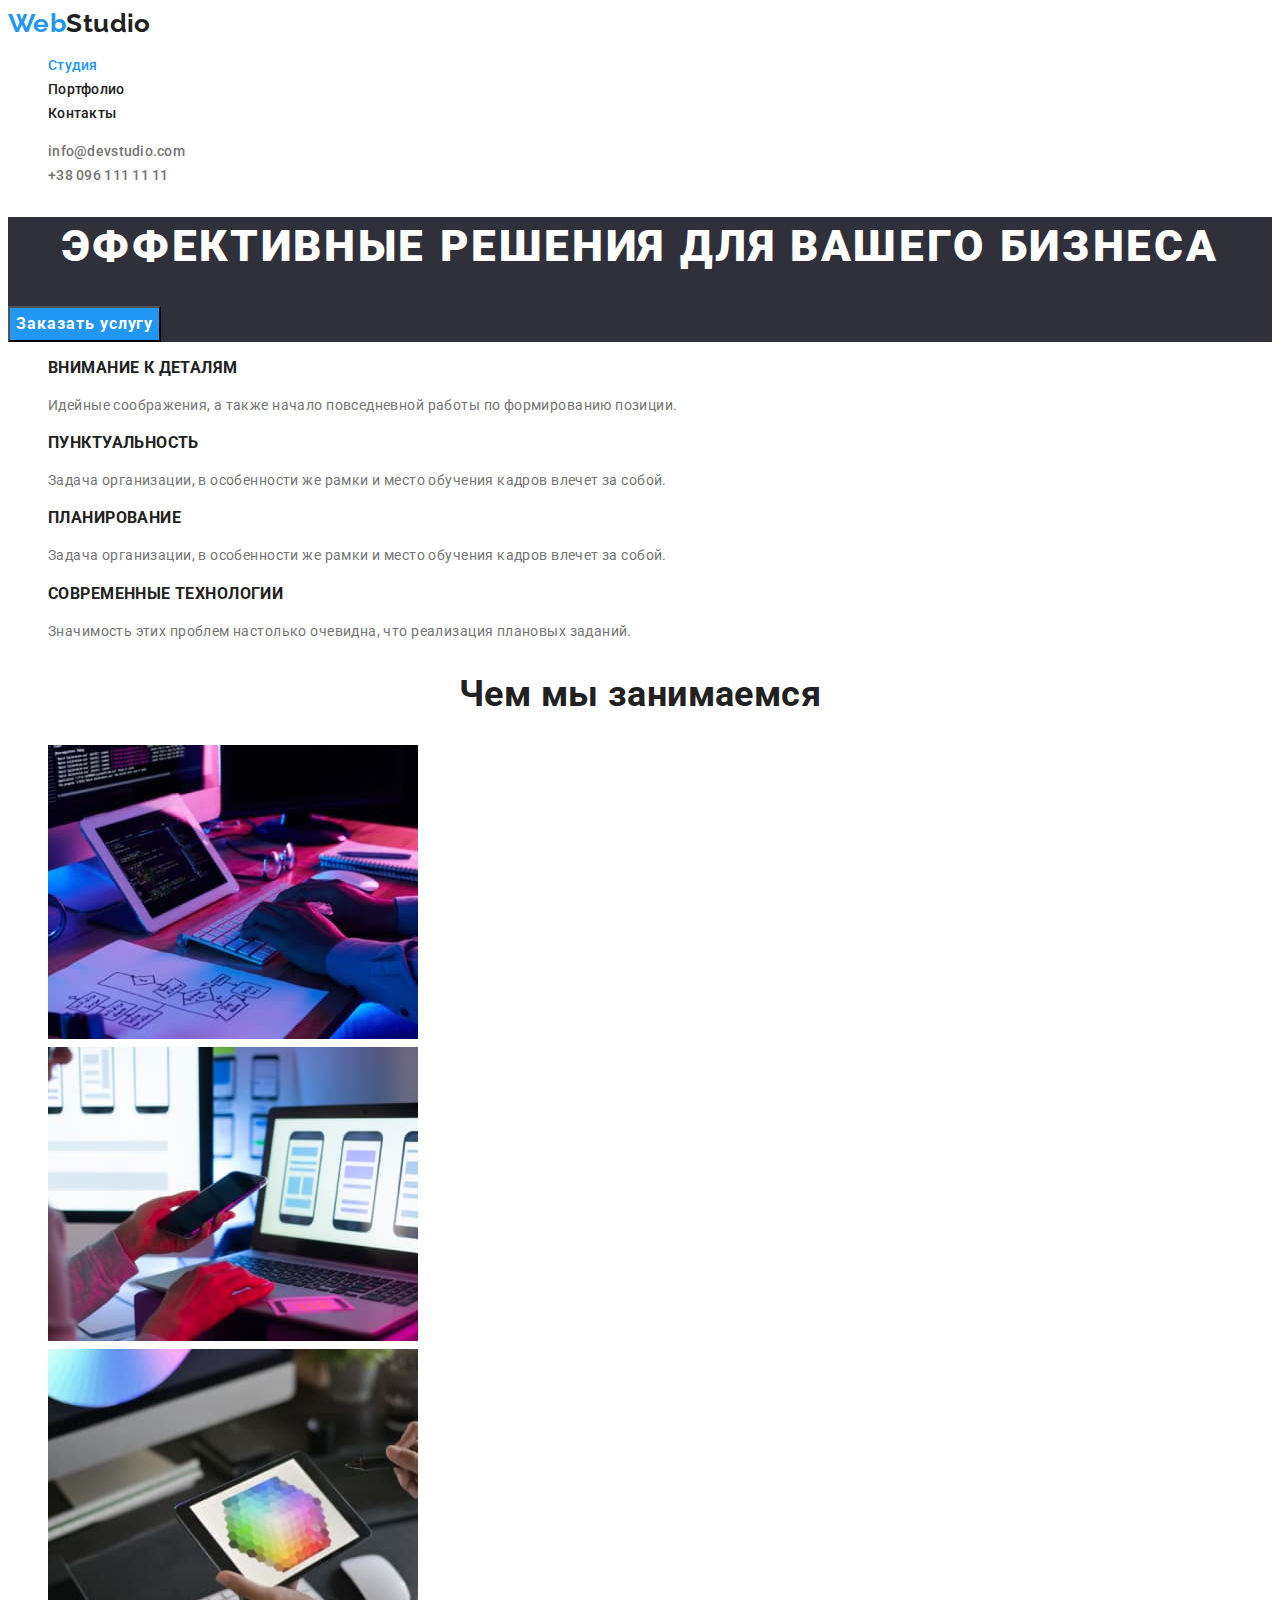
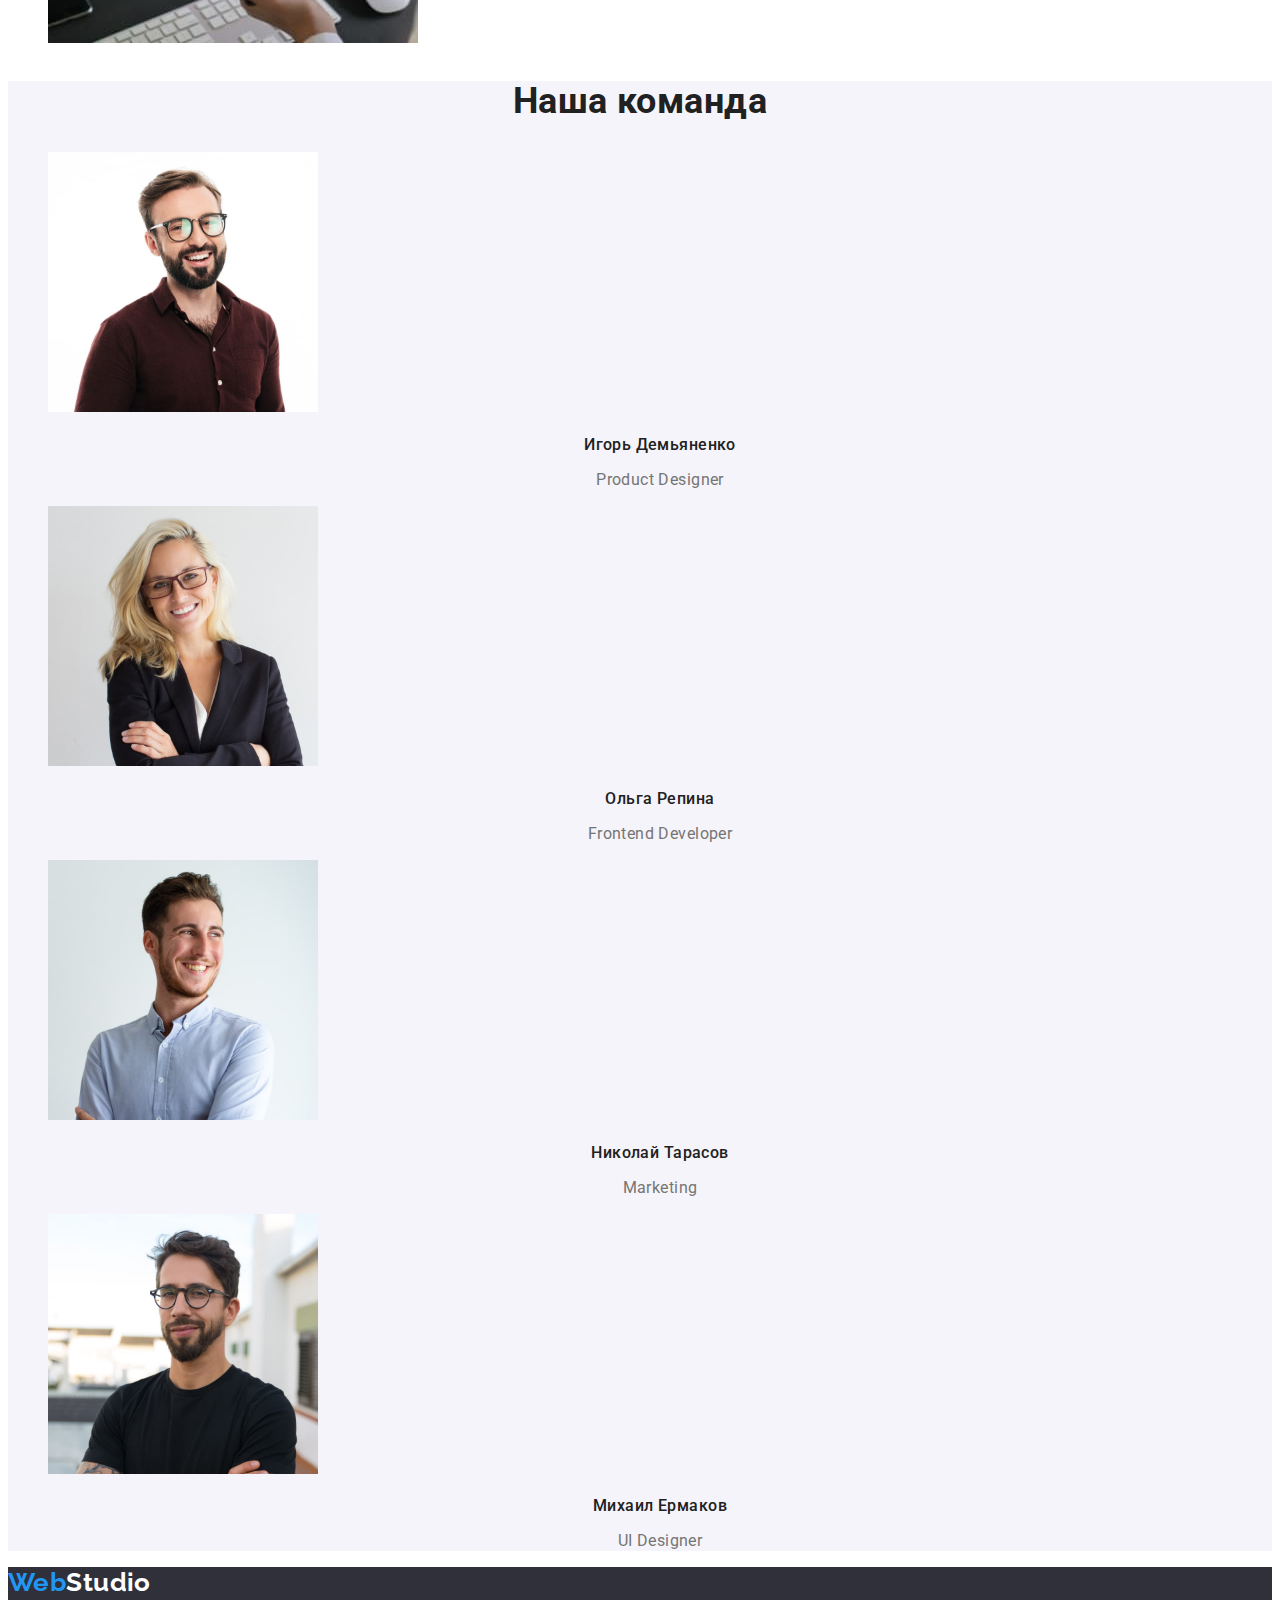
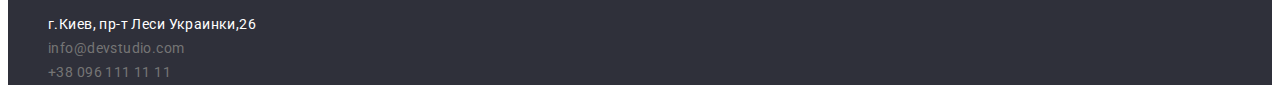
==== index.html @ a8727710 "Перенос hw2" ====
<!DOCTYPE html>
<html lang="ru">
  <head>
    <meta charset="UTF-8" />
    <meta http-equiv="X-UA-Compatible" content="IE=edge" />
    <meta name="viewport" content="width=device-width, initial-scale=1.0" />
    <title>WebStudio</title>
    <link rel="preconnect" href="https://fonts.googleapis.com">
    <link rel="preconnect" href="https://fonts.gstatic.com" crossorigin>
    <link href="https://fonts.googleapis.com/css2?family=Raleway:wght@700&family=Roboto:wght@400;500;700;900&display=swap" rel="stylesheet">
    <link rel="stylesheet" href="./css/styles.css" />

  </head>
  <body>
    <header class="header">
      <a class="link logo" href="index.html">Web<span class="header-logo">Studio</span></a>
      <nav class="header-nav">
        <ul class="list header-list">
          <li class="header-item"><a class="link header-link current" href="index.html">Студия</a></li>
          <li class="header-item"><a class="link header-link" href="portfolio.html">Портфолио</a></li>
          <li class="header-item"><a class="link header-link" href="">Контакты</a></li>
        </ul>
      </nav>
      <ul class="list contact-list">
        <li class="contact-item"><a class="link header-link" href="mailto:info@devstudio.com">info@devstudio.com</a></li>
        <li class="contact-item"><a class="link header-link" href="tel:+380961111111">+38 096 111 11 11</a></li>
      </ul>
    </header>
    <main class="main">
      <section class="service">
        <h1 class="service-title">ЭФФЕКТИВНЫЕ РЕШЕНИЯ ДЛЯ ВАШЕГО БИЗНЕСА</h1>
          <button class="service-btn" type="button">Заказать услугу</button>
      </section>
      <section class="advantage">
        <ul class="list advantage-list">
          <li class="advantage-item">
            <h3 class="advantage-title">Внимание к деталям</h3>
            <p class="advantage-dsc">
              Идейные соображения, а также начало повседневной работы по
              формированию позиции.
            </p>
          </li>
          <li class="advantage-item">
            <h3 class="advantage-title">Пунктуальность</h3>
            <p class="advantage-dsc">
              Задача организации, в особенности же рамки и место обучения кадров
              влечет за собой.
            </p>
          </li>
          <li class="advantage-item">
            <h3 class="advantage-title">Планирование</h3>
            <p class="advantage-dsc">
              Задача организации, в особенности же рамки и место обучения кадров
              влечет за собой.
            </p>
          </li>
          <li class="advantage-item">
            <h3 class="advantage-title">Современные технологии</h3>
            <p class="advantage-dsc">
              Значимость этих проблем настолько очевидна, что реализация
              плановых заданий.
            </p>
          </li>
        </ul>
      </section>
      <section class="work">
        <h2 class="main-title">Чем мы занимаемся</h2>
        <ul class="list work-list">
          <li class="work-item">
            <img src="images/work1.jpg" alt="Компьютер" width="370" height="294" />
          </li>
          <li class="work-item">
            <img src="images/work2.jpg" alt="Телефон" width="370" height="294" />
          </li>
          <li class="work-item">
            <img src="images/work3.jpg" alt="Планшет" width="370" height="294" />
          </li>
        </ul>
      </section>
      <section class="team">
        <h2 class="main-title">Наша команда</h2>
        <ul class="list team-list">
          <li class="team-item">
              <img src="images/team1.jpg" width="270" height="260" alt="Игорь Демьяненко Product Designer"/>
                <h3 class="team-name">Игорь Демьяненко</h3>
                <p class="team-position">Product Designer</p>
          </li>
          <li class="team-item">
              <img src="images/team2.jpg" width="270" height="260" alt="Ольга Репина Frontend Developer"/>
                <h3 class="team-name">Ольга Репина</h3>
                <p class="team-position">Frontend Developer</p>
          </li>
          <li class="team-item">
              <img src="images/team3.jpg" width="270" height="260" alt="Николай Тарасов Marketing"/>
                <h3 class="team-name">Николай Тарасов</h3>
                <p class="team-position">Marketing</p>
          </li>
          <li class="team-item">
              <img src="images/team4.jpg" width="270" height="260" alt="Михаил Ермаков UI Designer"/>
                <h3 class="team-name">Михаил Ермаков</h3>
                <p class="team-position">UI Designer</p>
          </li>
        </ul>
      </section>
    </main>
    <footer class="footer">
      <a class="link logo" href="index.html">Web<span class="footer-logo">Studio</span></a>
      <address>
      <ul class="list footer-list">
        <li class="footer-item"><a class="link footer-address" href="https://goo.gl/maps/YbPivX2JFZGYq7XS9" target="_blank" rel="noreferrer noopener">г.Киев, пр-т Леси Украинки,26</a></li>
        <li class="footer-item"><a class="link footer-info" href="mailto:info@devstudio.com">info@devstudio.com</a></li>
        <li class="footer-item"><a class="link footer-info" href="tel:+380961111111">+38 096 111 11 11</a></li>
      </ul>
    </address>
    </footer>
  </body>
</html>
---- css/styles.css ----
:root {
--first-color:  #212121;
--second-color: #757575;
--third-color:  #ffffff;
--accent-color: #2196F3;
--btn-hover-color: #188CE8;
--bkground-color-one: #2F303A;
--bkground-color-two: #F5F4FA;
}

body {
font-family: 'Roboto', sans-serif;
font-size: 14px;
line-height: 1.71;
letter-spacing: 0.03em;
color: var(--second-color);
}

address{
  font-style: inherit;
}

.list {
  list-style: none;
}

.link {
  text-decoration: none;
  color: inherit;
}


/*------------------------LOGO-----------------------------*/
.logo{
font-family: 'Raleway', sans-serif;
font-weight: 700;
font-size: 26px;
line-height: 1.19;
color: var(--accent-color);
}

.header-logo{
  color: var(--first-color);
}

.footer-logo {
  color: var(--third-color);
}

/*--------------------------------------------------END LOGO---------------------------------------------------*/


/*----------------------HEADER-----------------------------*/

.header-list {
  color: var(--first-color);
}

.header-link{
font-weight: 500;
line-height: 1.14;
letter-spacing: 0.02em;
}

.header-link:hover,
.header-link:focus,
.current
{
  color: var(--accent-color);
}
/*------------------------MAIN----------------------*/
.service {
  background-color: var(--bkground-color-one);
}

.service-title {
font-weight: 900;
font-size: 44px;
line-height: 1.36;
text-align: center;
letter-spacing: 0.06em;
text-transform: uppercase;
color: var(--third-color);
}

.service-btn {
font-family: inherit; 
font-weight: 700;
font-size: 16px;
line-height: 1.87;
display: flex;
align-items: center;
text-align: center;
letter-spacing: 0.06em;
color: var(--third-color);
background-color: var(--accent-color);
cursor: pointer;
}

.service-btn:hover,
.service-btn:focus {
  background-color: var(--btn-hover-color);
}

.advantage-title {
  font-weight: 700;
  line-height: 1.14;
  text-transform: uppercase;
  color: var(--first-color);
}

.main-title {
font-weight: 700;
font-size: 36px;
line-height: 1.16;
text-align: center;
color: var(--first-color);
}

.team {
  background-color: var(--bkground-color-two);
}

.team-name,
.team-position{
font-size: 16px;
line-height: 1.18;
text-align: center;
}

.team-name{
font-weight: 500;
color: var(--first-color);
}

/*------------------------------------Footer-------------------------------------------*/
.footer {
  background-color: var(--bkground-color-one);
}

.footer-info:hover,
.footer-info:focus,
.footer-address {
  color: var(--third-color);
}
/*--------------------Portfolio------------------------------*/

.portfolio-title {
  position: absolute;
  width: 1px;
  height: 1px;
  margin: -1px;
  padding: 0;
  overflow: hidden;
  border: 0;
  clip: rect(0 0 0 0)
}

.filters-btn {
font-family: inherit;
font-weight: 500;
font-size: 16px;
line-height: 1.62;
text-align: center;
letter-spacing: 0.03em;
color: var(--first-color);
background-color: var(--bkground-color-two);
cursor: pointer;
}

.filters-btn:hover,
.filters-btn:focus,
.current-filter{
  color: var(--third-color);
  background-color: var(--accent-color);
}

.example-name {
font-weight: 700;
font-size: 18px;
line-height: 2;
letter-spacing: 0.06em;
color:var(--first-color);
}

.example-type {
font-size: 16px;
line-height: 1.87;
}
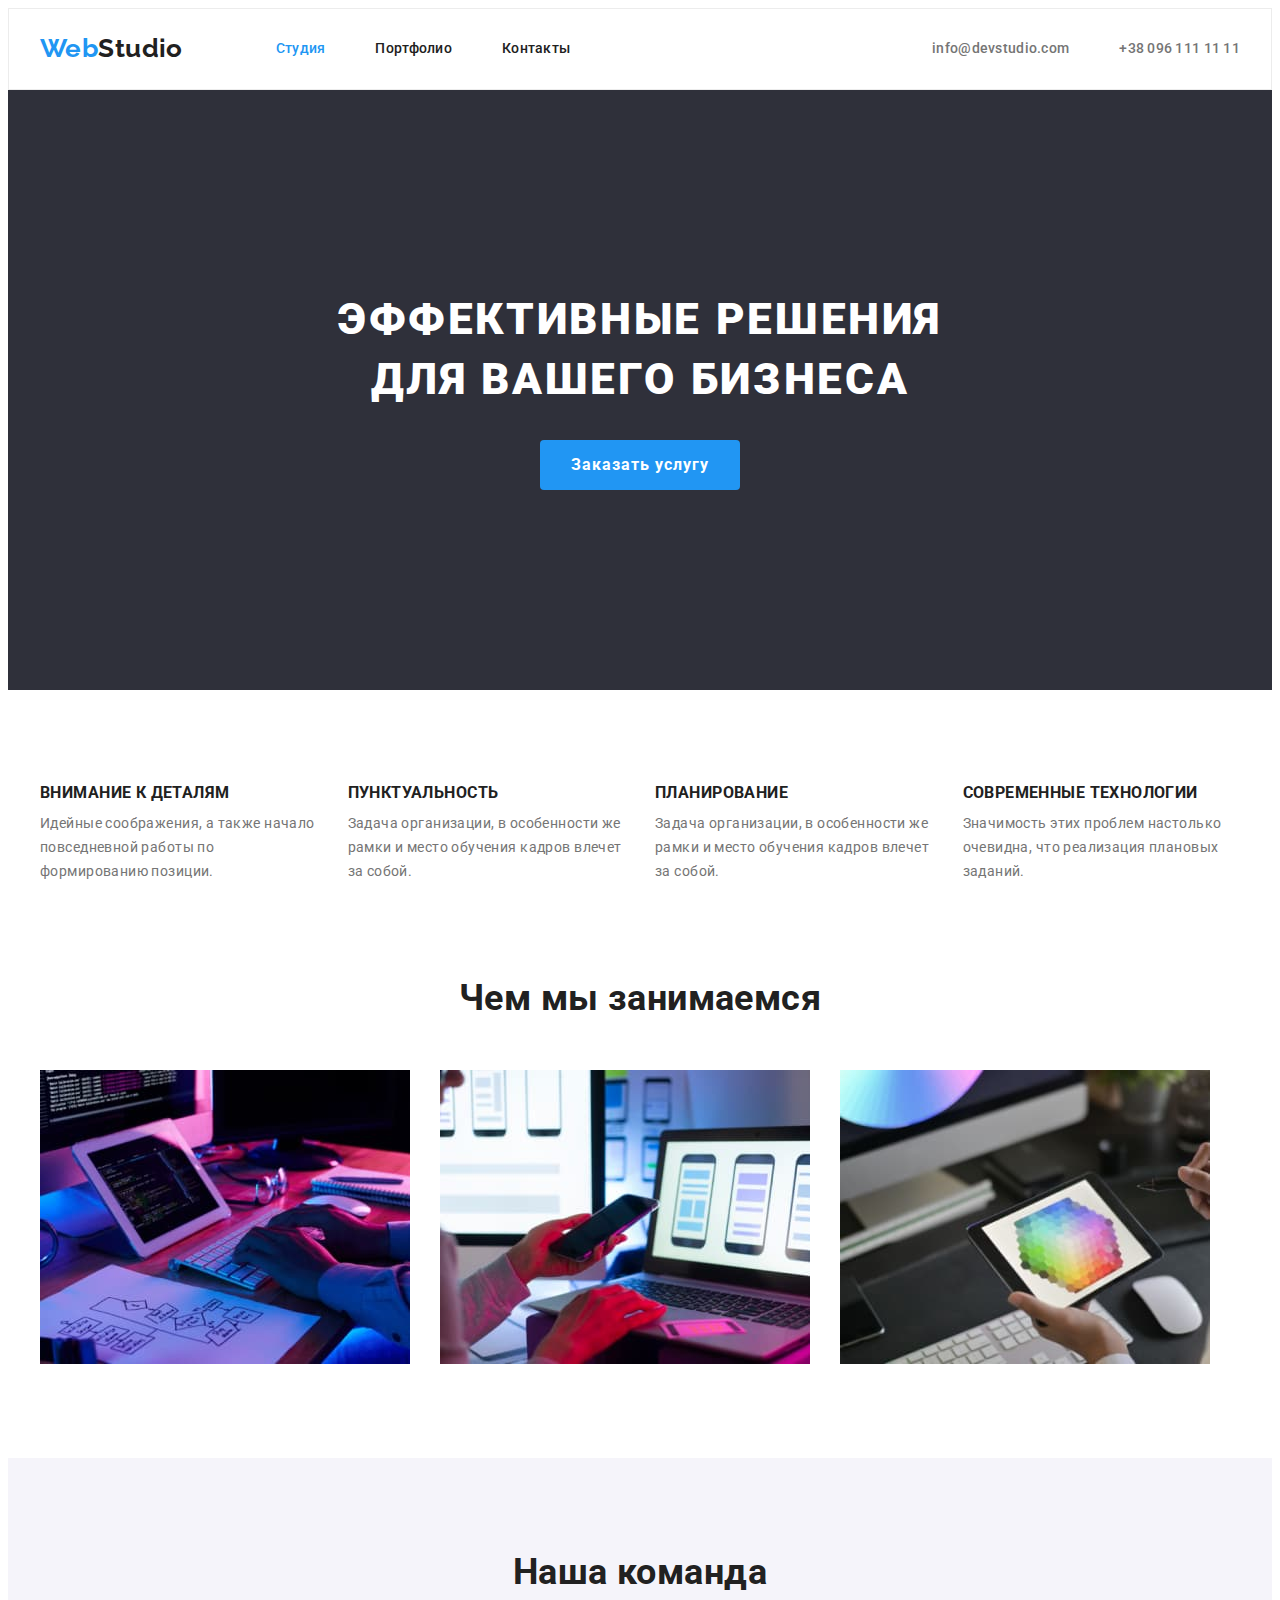
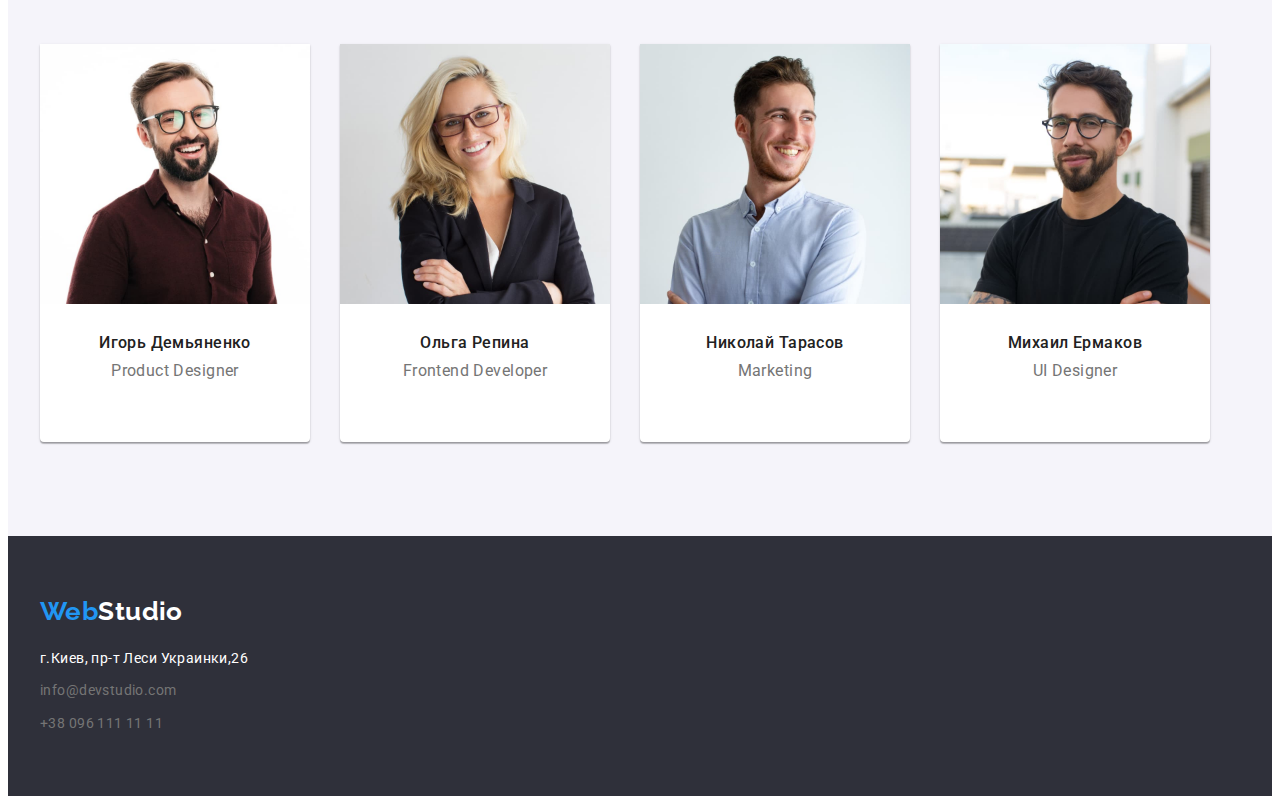
==== commit 9fab7c48: "Предварительно сделано" ====
--- a/index.html
+++ b/index.html
@@ -8,12 +8,17 @@
     <link rel="preconnect" href="https://fonts.googleapis.com">
     <link rel="preconnect" href="https://fonts.gstatic.com" crossorigin>
     <link href="https://fonts.googleapis.com/css2?family=Raleway:wght@700&family=Roboto:wght@400;500;700;900&display=swap" rel="stylesheet">
+    <link rel="stylesheet"
+    href="https://cdnjs.cloudflare.com/ajax/libs/modern-normalize/1.1.0/modern-normalize.min.css"
+    integrity="sha512-wpPYUAdjBVSE4KJnH1VR1HeZfpl1ub8YT/NKx4PuQ5NmX2tKuGu6U/JRp5y+Y8XG2tV+wKQpNHVUX03MfMFn9Q=="
+    crossorigin="anonymous"
+    referrerpolicy="no-referrer"/>
     <link rel="stylesheet" href="./css/styles.css" />
-
   </head>
   <body>
     <header class="header">
-      <a class="link logo" href="index.html">Web<span class="header-logo">Studio</span></a>
+      <div class="container header-container">
+      <a class="link logo header-logo-margin" href="index.html">Web<span class="header-logo">Studio</span></a>
       <nav class="header-nav">
         <ul class="list header-list">
           <li class="header-item"><a class="link header-link current" href="index.html">Студия</a></li>
@@ -25,13 +30,17 @@
         <li class="contact-item"><a class="link header-link" href="mailto:info@devstudio.com">info@devstudio.com</a></li>
         <li class="contact-item"><a class="link header-link" href="tel:+380961111111">+38 096 111 11 11</a></li>
       </ul>
+    </div>
     </header>
     <main class="main">
       <section class="service">
+        <div class="container service-items">
         <h1 class="service-title">ЭФФЕКТИВНЫЕ РЕШЕНИЯ ДЛЯ ВАШЕГО БИЗНЕСА</h1>
           <button class="service-btn" type="button">Заказать услугу</button>
+        </div>
       </section>
       <section class="advantage">
+        <div class="container advantage-items">
         <ul class="list advantage-list">
           <li class="advantage-item">
             <h3 class="advantage-title">Внимание к деталям</h3>
@@ -62,8 +71,10 @@
             </p>
           </li>
         </ul>
+      </div>
       </section>
       <section class="work">
+        <div class="container work-items">
         <h2 class="main-title">Чем мы занимаемся</h2>
         <ul class="list work-list">
           <li class="work-item">
@@ -77,7 +88,9 @@
           </li>
         </ul>
       </section>
+    </div>
       <section class="team">
+        <div class="container team-items">
         <h2 class="main-title">Наша команда</h2>
         <ul class="list team-list">
           <li class="team-item">
@@ -101,10 +114,12 @@
                 <p class="team-position">UI Designer</p>
           </li>
         </ul>
+      </div>
       </section>
     </main>
     <footer class="footer">
-      <a class="link logo" href="index.html">Web<span class="footer-logo">Studio</span></a>
+      <div class="container">
+      <a class="link logo footer-logo-margin" href="index.html">Web<span class="footer-logo">Studio</span></a>
       <address>
       <ul class="list footer-list">
         <li class="footer-item"><a class="link footer-address" href="https://goo.gl/maps/YbPivX2JFZGYq7XS9" target="_blank" rel="noreferrer noopener">г.Киев, пр-т Леси Украинки,26</a></li>
@@ -112,6 +127,7 @@
         <li class="footer-item"><a class="link footer-info" href="tel:+380961111111">+38 096 111 11 11</a></li>
       </ul>
     </address>
+  </div>
     </footer>
   </body>
 </html>
--- a/css/styles.css
+++ b/css/styles.css
@@ -6,6 +6,18 @@
 --btn-hover-color: #188CE8;
 --bkground-color-one: #2F303A;
 --bkground-color-two: #F5F4FA;
+--header-line-color: #ECECEC;
+--box-shadow: 0px 1px 3px rgba(0, 0, 0, 0.12), 0px 1px 1px rgba(0, 0, 0, 0.14), 0px 2px 1px rgba(0, 0, 0, 0.2);
+--border-line-color: #EEEEEE;
+}
+
+p,h1,h2,h3,h4,h5,h6 {
+  margin: 0;
+}
+
+ul {
+  margin: 0;
+  padding-left: 0;
 }
 
 body {
@@ -20,6 +32,10 @@
   font-style: inherit;
 }
 
+img {
+  display: block;
+}
+
 .list {
   list-style: none;
 }
@@ -29,6 +45,13 @@
   color: inherit;
 }
 
+.container {
+  width: 1200px;
+  padding-left: 15px;
+  padding-right: 15px;
+  margin: 0 auto;
+  /* outline: 2px solid red; */
+}
 
 /*------------------------LOGO-----------------------------*/
 .logo{
@@ -37,6 +60,15 @@
 font-size: 26px;
 line-height: 1.19;
 color: var(--accent-color);
+display: flex;
+}
+
+.header-logo-margin {
+  margin-right: 93px;
+}
+
+.header-item:not(:last-child) {
+  margin-right: 50px;
 }
 
 .header-logo{
@@ -51,9 +83,20 @@
 
 
 /*----------------------HEADER-----------------------------*/
+.header{
+  padding-top: 24px;
+  padding-bottom: 25px;
+  border: 1px solid var(--header-line-color);
+}
+
+.header-container {
+  display: flex;
+  align-items: center;
+}
 
 .header-list {
   color: var(--first-color);
+  display: flex;
 }
 
 .header-link{
@@ -68,9 +111,25 @@
 {
   color: var(--accent-color);
 }
+.contact-list {
+  display: flex;
+  margin-left: auto;
+}
+
+.contact-item:not(:last-child) {
+  margin-right: 50px;
+}
 /*------------------------MAIN----------------------*/
 .service {
   background-color: var(--bkground-color-one);
+  padding-top: 200px;
+  padding-bottom: 200px;
+}
+
+.service-items {
+  display: flex;
+  flex-direction: column;
+  align-items: center;
 }
 
 .service-title {
@@ -81,6 +140,9 @@
 letter-spacing: 0.06em;
 text-transform: uppercase;
 color: var(--third-color);
+margin-bottom: 30px;
+max-width: 696px;
+display: flex;
 }
 
 .service-btn {
@@ -91,15 +153,39 @@
 display: flex;
 align-items: center;
 text-align: center;
+justify-content: center;
 letter-spacing: 0.06em;
 color: var(--third-color);
 background-color: var(--accent-color);
 cursor: pointer;
+min-width: 200px;
+min-height: 50px;
+border-color: transparent;
+border-radius: 4px;
 }
 
 .service-btn:hover,
 .service-btn:focus {
   background-color: var(--btn-hover-color);
+}
+
+.advantage {
+  padding-top: 94px;
+  padding-bottom: 94px;
+}
+.advantage-list{
+  display: flex;
+}
+.advantage-item:not(:last-child) {
+  margin-right: 30px;
+}
+
+.advantage-item {
+  flex-basis: calc(100%/4);
+}
+
+.advantage-title {
+  margin-bottom: 10px;
 }
 
 .advantage-title {
@@ -115,12 +201,43 @@
 line-height: 1.16;
 text-align: center;
 color: var(--first-color);
+margin-bottom: 50px;
+}
+
+.work {
+  padding-bottom: 94px;
+}
+
+.work-list {
+  display: flex;
+}
+
+.work-item:not(:last-child) {
+  margin-right: 30px;
 }
 
 .team {
   background-color: var(--bkground-color-two);
-}
-
+  padding-top: 94px;
+  padding-bottom: 94px;
+}
+
+.team-list {
+  display: flex;
+}
+
+.team-item:not(:last-child) {
+  margin-right: 30px;
+}
+
+.team-item {
+  height: 368px;
+  background-color: var(--third-color);
+  border-bottom-left-radius: 4px ;
+  border-bottom-right-radius: 4px;
+  box-shadow: var(--box-shadow);
+  padding-bottom: 30px;
+}
 .team-name,
 .team-position{
 font-size: 16px;
@@ -131,11 +248,15 @@
 .team-name{
 font-weight: 500;
 color: var(--first-color);
+margin-top: 30px;
+margin-bottom: 10px;
 }
 
 /*------------------------------------Footer-------------------------------------------*/
 .footer {
   background-color: var(--bkground-color-one);
+  padding-top: 60px;
+  padding-bottom: 60px;
 }
 
 .footer-info:hover,
@@ -143,8 +264,25 @@
 .footer-address {
   color: var(--third-color);
 }
+
+.footer-logo-margin {
+  margin-bottom: 20px;
+}
+
+.footer-list {
+  display: flex;
+  flex-direction: column;
+  align-items: flex-start;
+}
+
+.footer-item:not(:last-child){
+  margin-bottom: 9px;
+}
 /*--------------------Portfolio------------------------------*/
-
+.portfolio-main {
+  margin-top: 94px;
+  margin-bottom: 94px;
+}
 .portfolio-title {
   position: absolute;
   width: 1px;
@@ -156,6 +294,15 @@
   clip: rect(0 0 0 0)
 }
 
+.filters-list {
+  display: flex;
+  justify-content: center;
+  margin-bottom: 50px
+}
+.filters-item:not(:last-child) {
+  margin-right: 8px;
+}
+
 .filters-btn {
 font-family: inherit;
 font-weight: 500;
@@ -166,6 +313,11 @@
 color: var(--first-color);
 background-color: var(--bkground-color-two);
 cursor: pointer;
+border-radius: 4px;
+border: none;
+padding-left: 22px;
+padding-right: 22px;
+min-height: 38px;
 }
 
 .filters-btn:hover,
@@ -173,6 +325,25 @@
 .current-filter{
   color: var(--third-color);
   background-color: var(--accent-color);
+}
+
+.example-list {
+  padding: 0;
+  margin: 0;
+  list-style: none;
+  display: flex;
+  flex-wrap: wrap;
+  margin-left: -30px;
+  margin-top:-30px ;
+}
+
+.example-item {
+  flex-basis: calc(100% / 3 - 30px);
+  margin-left: 30px;
+  margin-top: 30px;
+  background-color: var(--third-color);
+  outline: 1px solid var(--border-line-color);
+  padding-bottom: 20px;
 }
 
 .example-name {
@@ -181,9 +352,11 @@
 line-height: 2;
 letter-spacing: 0.06em;
 color:var(--first-color);
+margin: 20px 0 0px 24px ;
 }
 
 .example-type {
 font-size: 16px;
 line-height: 1.87;
+margin-left: 24px;
 }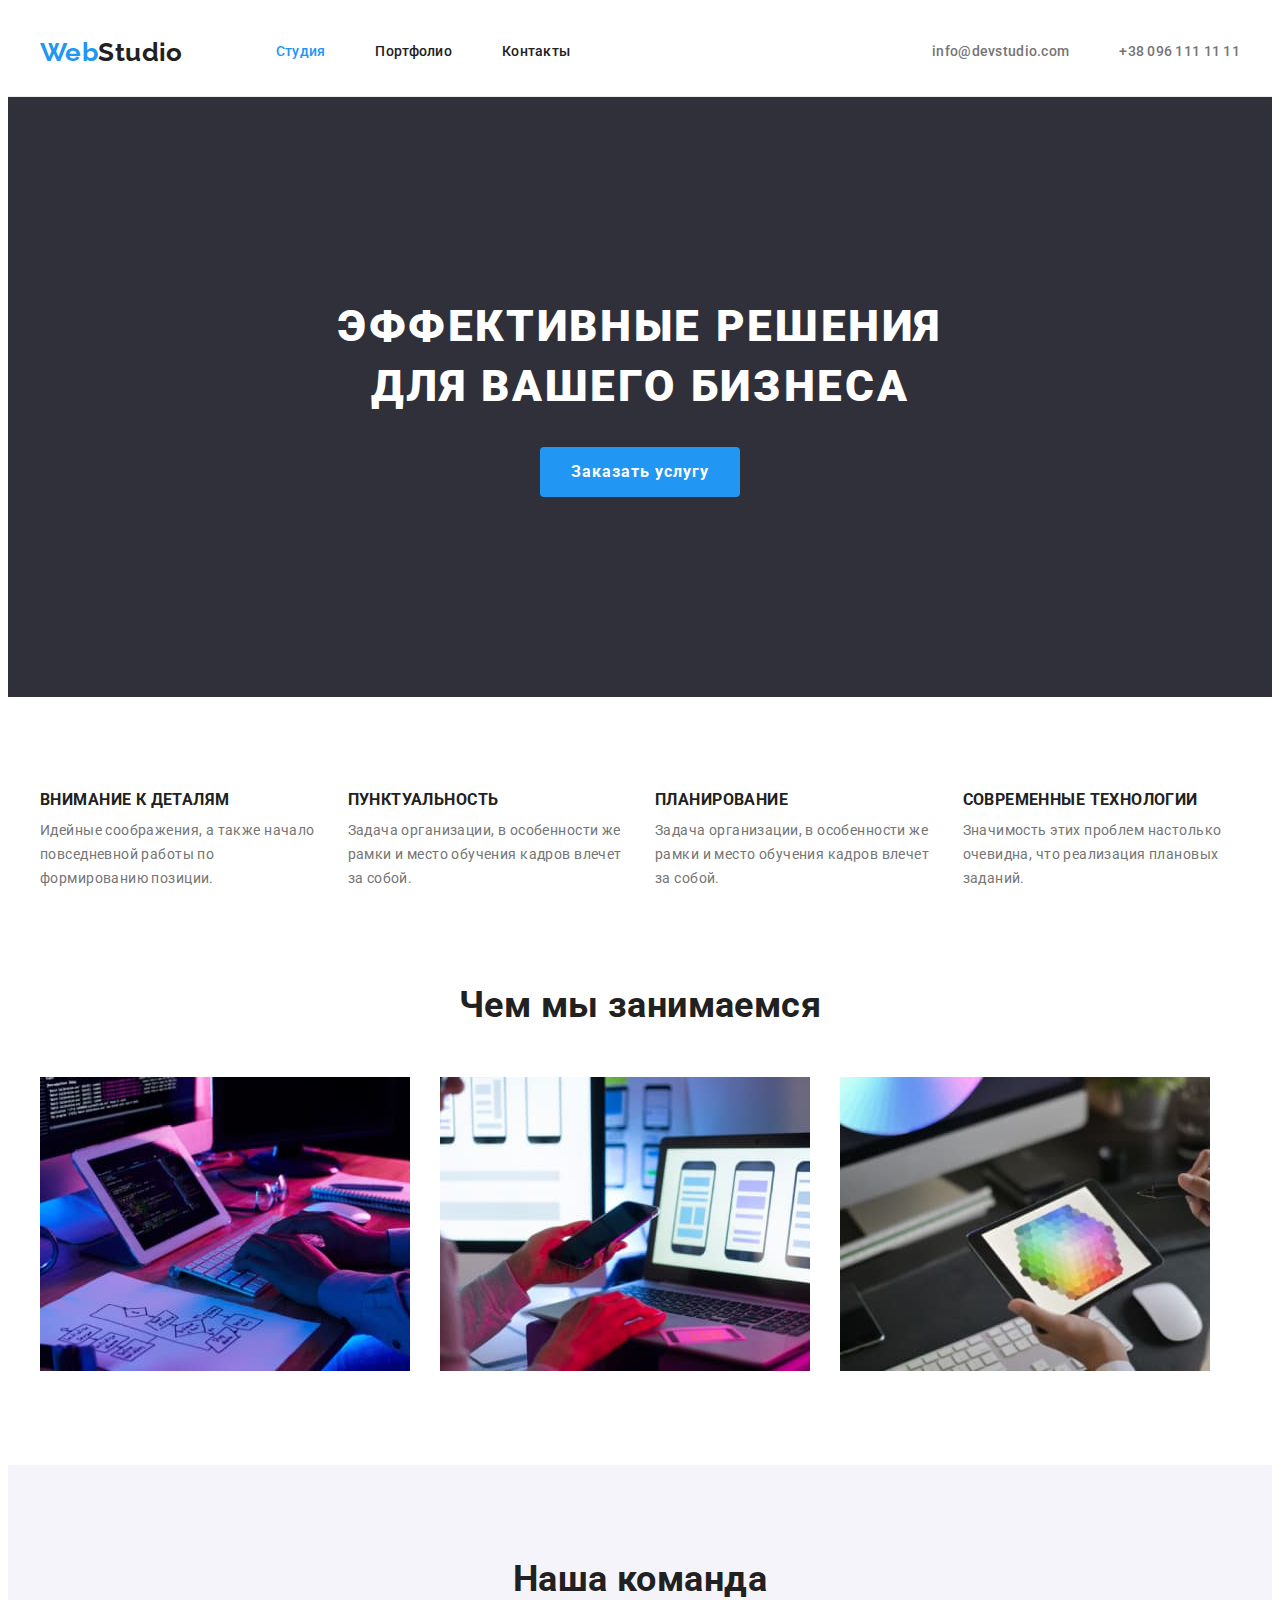
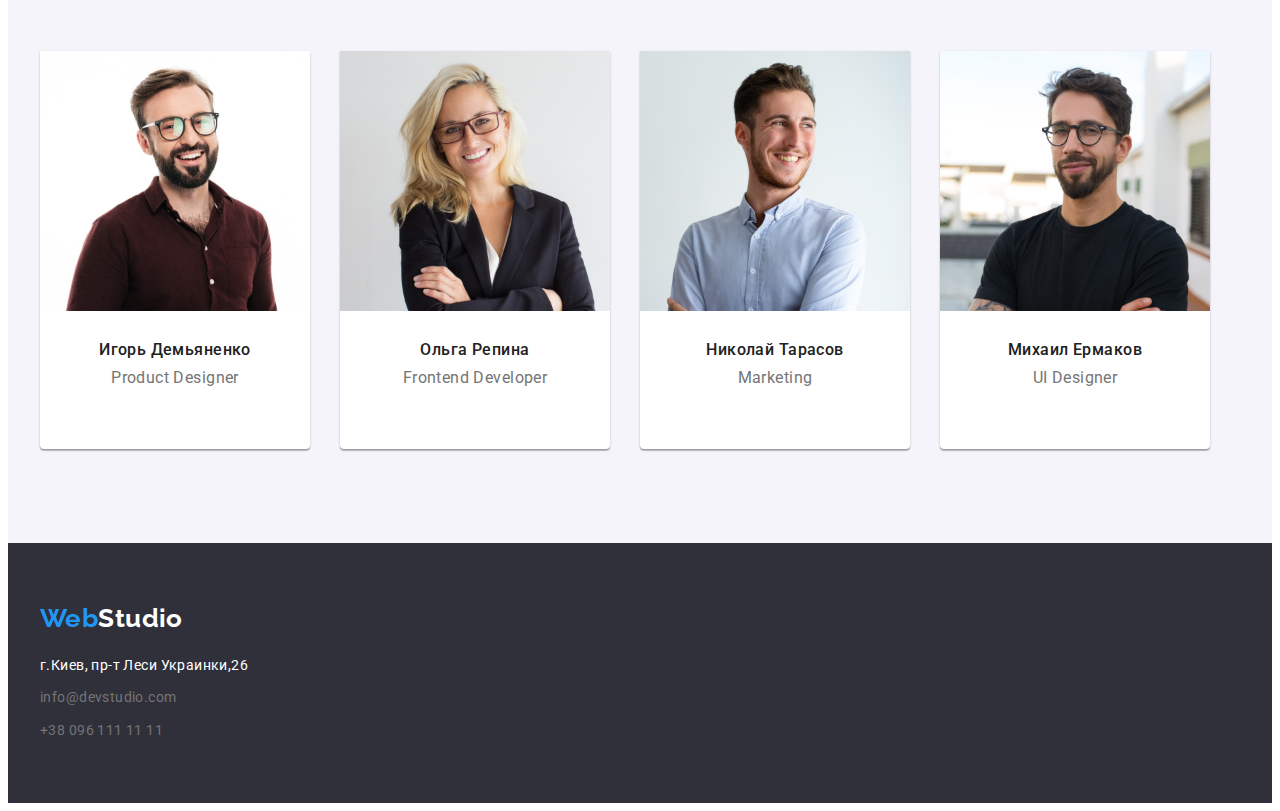
==== commit 5546132b: "finish version" ====
--- a/index.html
+++ b/index.html
@@ -39,7 +39,7 @@
           <button class="service-btn" type="button">Заказать услугу</button>
         </div>
       </section>
-      <section class="advantage">
+      <section class="advantage section">
         <div class="container advantage-items">
         <ul class="list advantage-list">
           <li class="advantage-item">
@@ -87,9 +87,9 @@
             <img src="images/work3.jpg" alt="Планшет" width="370" height="294" />
           </li>
         </ul>
+        </div>
       </section>
-    </div>
-      <section class="team">
+      <section class="team section">
         <div class="container team-items">
         <h2 class="main-title">Наша команда</h2>
         <ul class="list team-list">
--- a/css/styles.css
+++ b/css/styles.css
@@ -50,9 +50,12 @@
   padding-left: 15px;
   padding-right: 15px;
   margin: 0 auto;
-  /* outline: 2px solid red; */
-}
-
+}
+
+.section {
+  padding-top: 94px;
+  padding-bottom: 94px;
+}
 /*------------------------LOGO-----------------------------*/
 .logo{
 font-family: 'Raleway', sans-serif;
@@ -84,9 +87,7 @@
 
 /*----------------------HEADER-----------------------------*/
 .header{
-  padding-top: 24px;
-  padding-bottom: 25px;
-  border: 1px solid var(--header-line-color);
+  border-bottom: 1px solid var(--header-line-color);
 }
 
 .header-container {
@@ -97,6 +98,8 @@
 .header-list {
   color: var(--first-color);
   display: flex;
+  padding-top: 32px;
+  padding-bottom: 32px;
 }
 
 .header-link{
@@ -169,10 +172,6 @@
   background-color: var(--btn-hover-color);
 }
 
-.advantage {
-  padding-top: 94px;
-  padding-bottom: 94px;
-}
 .advantage-list{
   display: flex;
 }
@@ -182,10 +181,6 @@
 
 .advantage-item {
   flex-basis: calc(100%/4);
-}
-
-.advantage-title {
-  margin-bottom: 10px;
 }
 
 .advantage-title {
@@ -193,6 +188,7 @@
   line-height: 1.14;
   text-transform: uppercase;
   color: var(--first-color);
+  margin-bottom: 10px;
 }
 
 .main-title {
@@ -218,8 +214,6 @@
 
 .team {
   background-color: var(--bkground-color-two);
-  padding-top: 94px;
-  padding-bottom: 94px;
 }
 
 .team-list {
@@ -279,10 +273,6 @@
   margin-bottom: 9px;
 }
 /*--------------------Portfolio------------------------------*/
-.portfolio-main {
-  margin-top: 94px;
-  margin-bottom: 94px;
-}
 .portfolio-title {
   position: absolute;
   width: 1px;
@@ -342,8 +332,13 @@
   margin-left: 30px;
   margin-top: 30px;
   background-color: var(--third-color);
-  outline: 1px solid var(--border-line-color);
-  padding-bottom: 20px;
+}
+
+.border {
+  border-left: 1px solid var(--border-line-color);
+  border-right: 1px solid var(--border-line-color);
+  border-bottom: 1px solid var(--border-line-color);
+  padding: 20px 0 20px 24px;
 }
 
 .example-name {
@@ -352,11 +347,9 @@
 line-height: 2;
 letter-spacing: 0.06em;
 color:var(--first-color);
-margin: 20px 0 0px 24px ;
 }
 
 .example-type {
 font-size: 16px;
 line-height: 1.87;
-margin-left: 24px;
 }